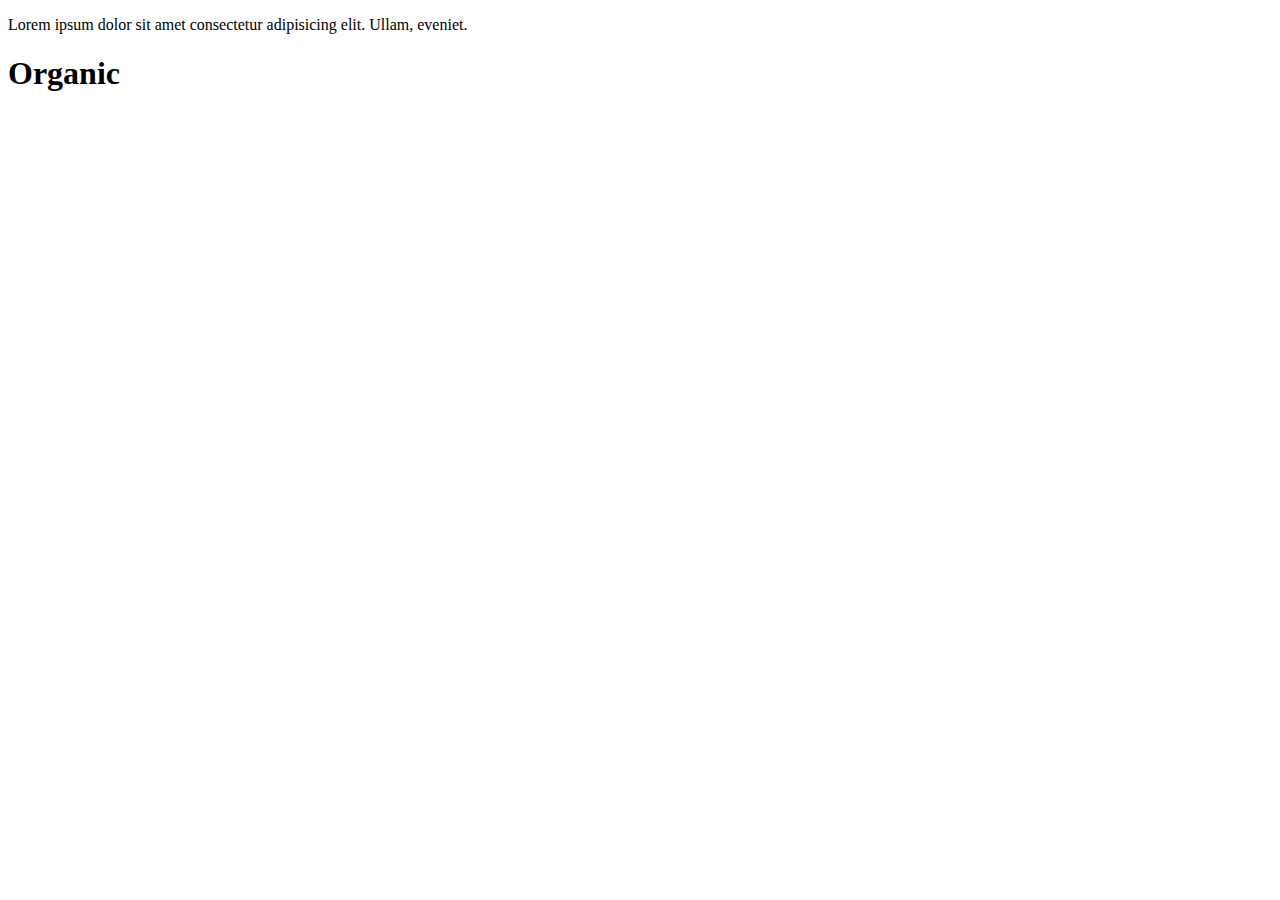
==== index.html @ 61fcca2f "added a div with a p an text on it" ====
<!DOCTYPE html>
<html lang="en">
<head>
  <meta charset="UTF-8">
  <meta name="viewport" content="width=device-width, initial-scale=1.0">
  <title>Organic Store</title>
</head>
<body>
  <!-- test 2 -->
  <div>
    <p> Lorem ipsum dolor sit amet consectetur adipisicing elit. Ullam, eveniet.</p>
  </div>
  <h1>Organic</h1>
</body>
</html>
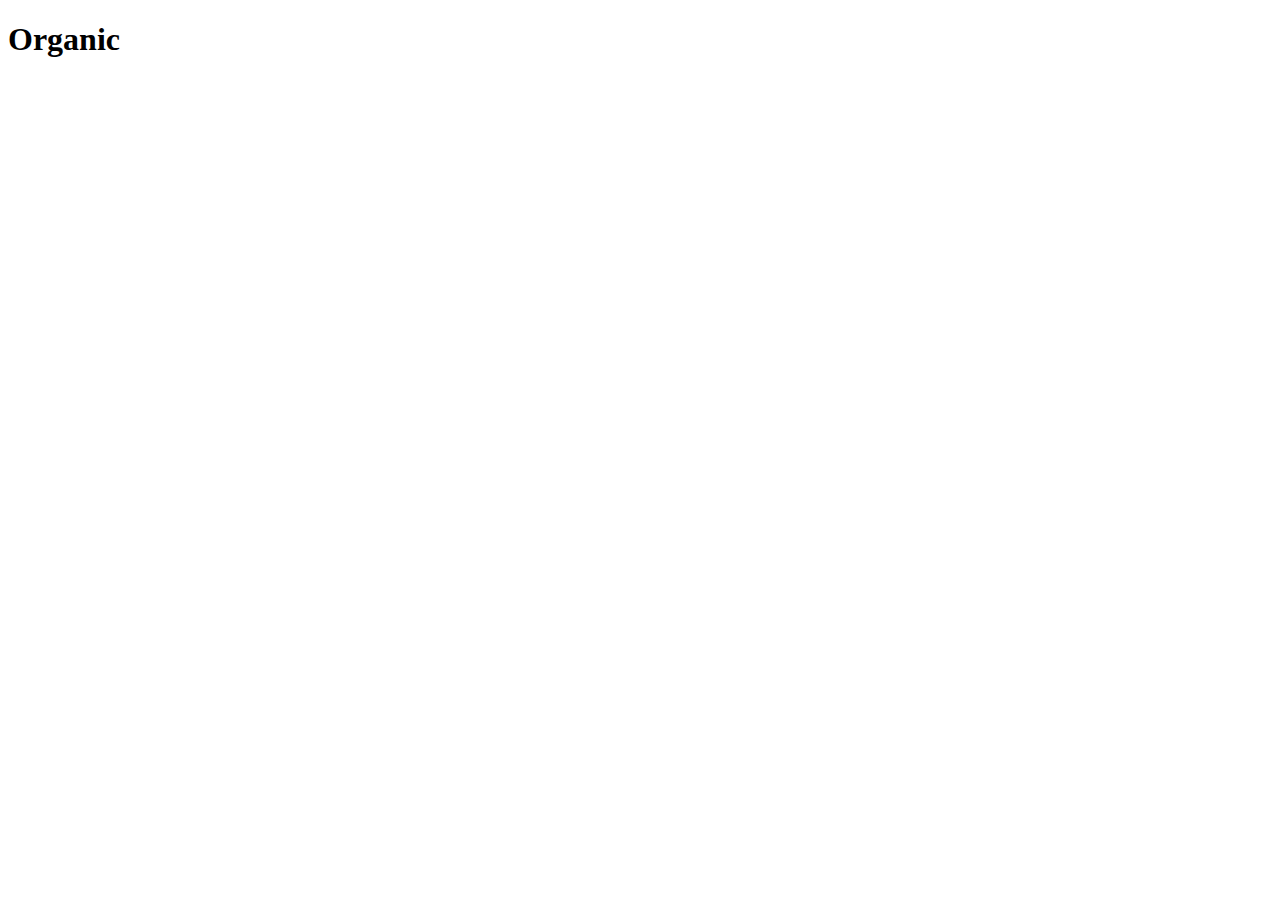
==== commit 7dfc2f7f: "deleted stuff" ====
--- a/index.html
+++ b/index.html
@@ -6,10 +6,6 @@
   <title>Organic Store</title>
 </head>
 <body>
-  <!-- test 2 -->
-  <div>
-    <p> Lorem ipsum dolor sit amet consectetur adipisicing elit. Ullam, eveniet.</p>
-  </div>
   <h1>Organic</h1>
 </body>
 </html>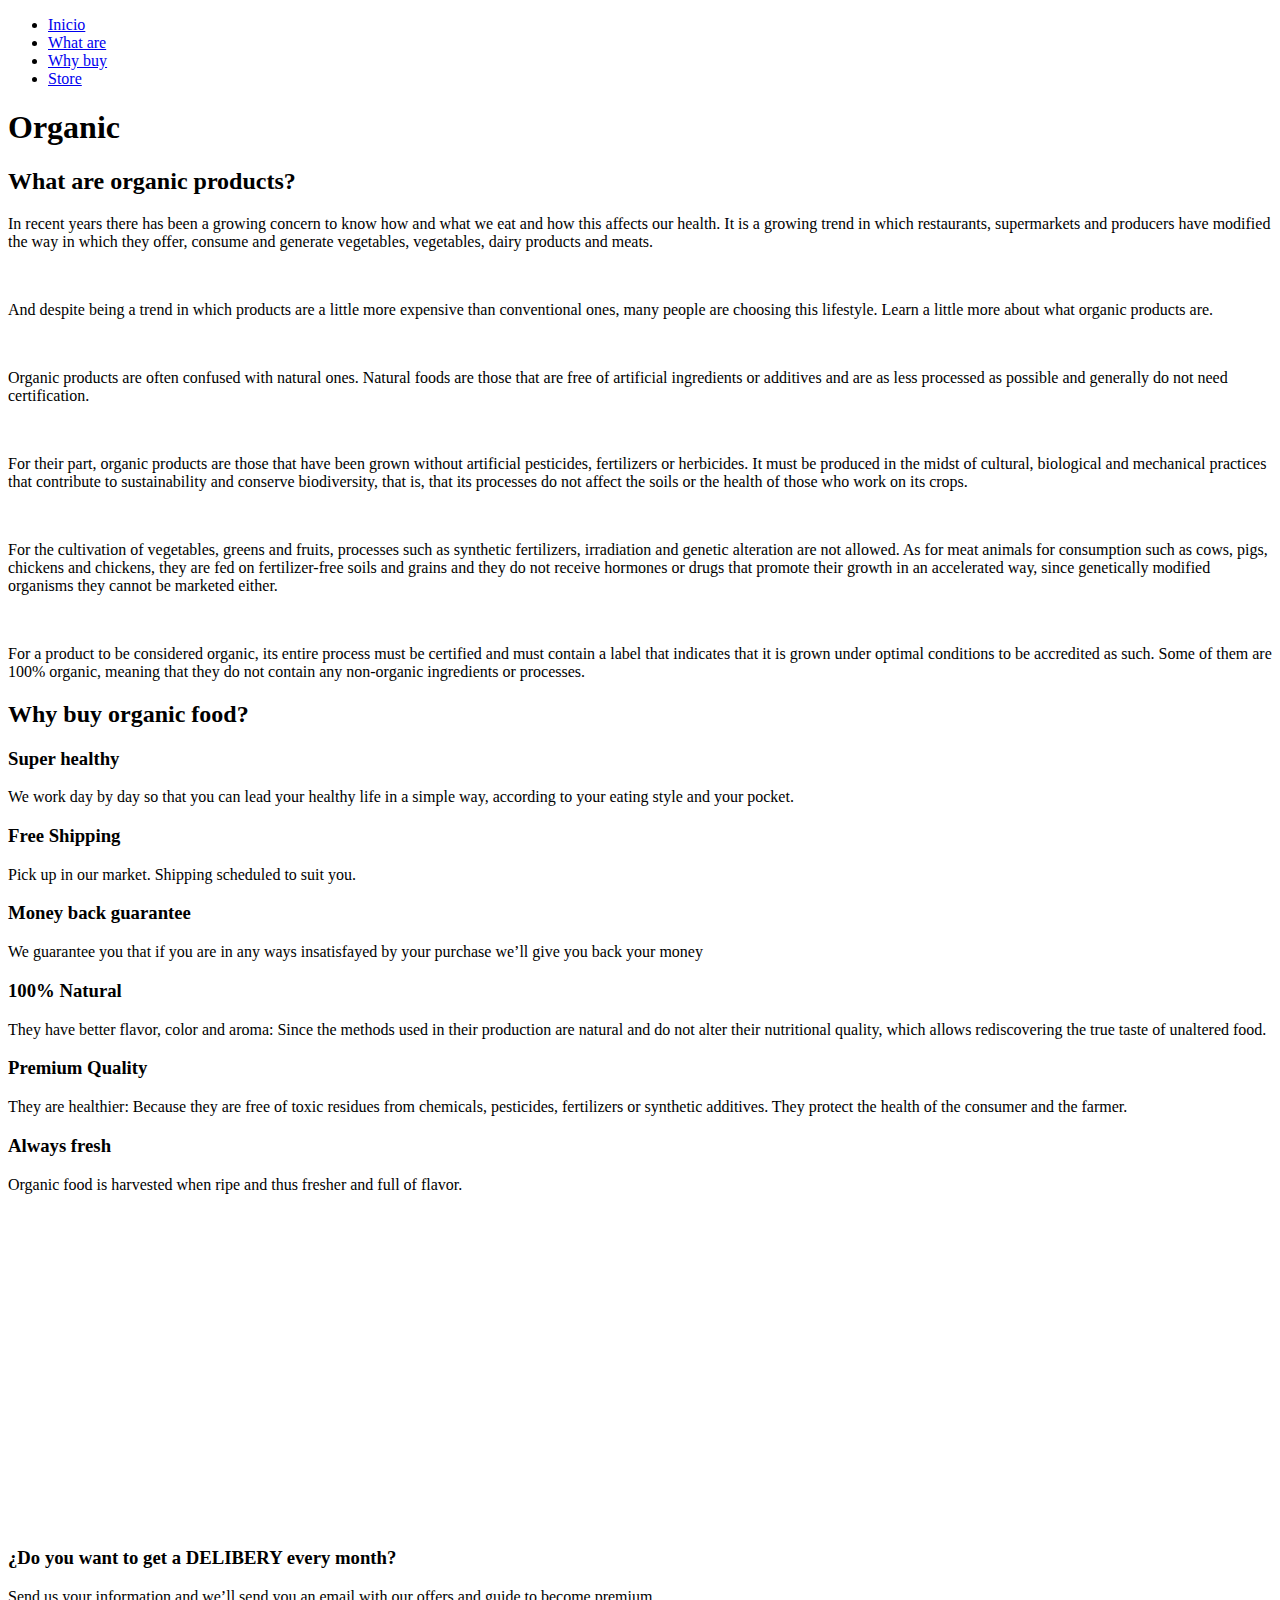
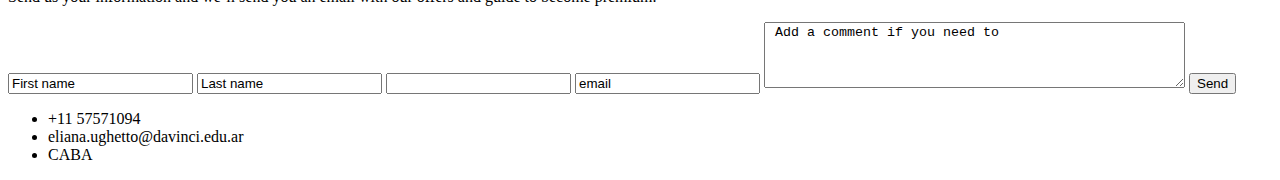
==== commit ce557909: "added the basic info" ====
--- a/index.html
+++ b/index.html
@@ -3,9 +3,98 @@
 <head>
   <meta charset="UTF-8">
   <meta name="viewport" content="width=device-width, initial-scale=1.0">
-  <title>Organic Store</title>
+  <title>Organic food</title>
 </head>
 <body>
+  <nav>
+    <ul>
+      <li><a href="#">Inicio</a></li>
+      <li><a href="#organic-desc">What are</a></li>
+      <li><a href="#green-box">Why buy</a></li>
+      <li><a href="store.html">Store</a></li>
+    </ul>
+  </nav>
   <h1>Organic</h1>
+  <div id="organic-desc" class="organic-description">
+    <h2>What are organic products?</h2>
+    <p>
+    In recent years there has been a growing concern to know how and what we eat and how this affects our health. It is a growing trend in which restaurants, supermarkets and producers have modified the way in which they offer, consume and generate vegetables, vegetables, dairy products and meats.
+    </p>
+    <br />
+    <p>
+      And despite being a trend in which products are a little more expensive than conventional ones, many people are choosing this lifestyle. Learn a little more about what organic products are.
+    </p>
+    <br />
+    <p>
+      Organic products are often confused with natural ones. Natural foods are those that are free of artificial ingredients or additives and are as less processed as possible and generally do not need certification.
+    </p>
+    <br />
+    <p>
+      For their part, organic products are those that have been grown without artificial pesticides, fertilizers or herbicides. It must be produced in the midst of cultural, biological and mechanical practices that contribute to sustainability and conserve biodiversity, that is, that its processes do not affect the soils or the health of those who work on its crops.
+    </p>
+    <br />
+    <p>
+      For the cultivation of vegetables, greens and fruits, processes such as synthetic fertilizers, irradiation and genetic alteration are not allowed. As for meat animals for consumption such as cows, pigs, chickens and chickens, they are fed on fertilizer-free soils and grains and they do not receive hormones or drugs that promote their growth in an accelerated way, since genetically modified organisms they cannot be marketed either.
+    </p>
+    <br />
+    <p>
+      For a product to be considered organic, its entire process must be certified and must contain a label that indicates that it is grown under optimal conditions to be accredited as such. Some of them are 100% organic, meaning that they do not contain any non-organic ingredients or processes.
+    </p>
+  </div>
+  <div id="green-box" class="green-box">
+    <h2>Why buy organic food?</h2>
+    <div>
+      <h3>Super healthy</h3>
+      <p>We work day by day so that you can lead your healthy life in a simple way, according to your eating style and your pocket.</p>
+    </div>
+    <div>
+      <h3>Free Shipping</h3>
+      <p>Pick up in our market.
+        Shipping scheduled to suit you.</p>
+    </div>
+    <div>
+      <h3>Money back guarantee </h3>
+      <p>We guarantee you that if you are in any ways insatisfayed by your purchase we’ll give you back your money</p>
+    </div>
+    <div>
+      <h3>100% Natural</h3>
+      <p>They have better flavor, color and aroma: Since the methods used in their production are natural and do not alter their nutritional quality, which allows rediscovering the true taste of unaltered food.
+      </p>
+    </div>
+    <div>
+      <h3>Premium Quality</h3>
+      <p>They are healthier: Because they are free of toxic residues from chemicals, pesticides, fertilizers or synthetic additives. They protect the health of the consumer and the farmer.</p>
+    </div>
+    <div>
+      <h3>Always fresh</h3>
+      <p>Organic food is harvested when ripe and thus fresher and full of flavor.
+      </p>
+    </div>
+  </div>
+  <div>
+    <iframe width="560" height="315" src="https://www.youtube.com/embed/UnuP4vrLvc4" title="YouTube video player" frameborder="0" allow="accelerometer; autoplay; clipboard-write; encrypted-media; gyroscope; picture-in-picture" allowfullscreen></iframe>
+  </div>
+  <div class="form-section">
+    <h3>¿Do you want to get a DELIBERY every month?
+    </h3>
+    <p>Send us your information and we’ll send you an email with our offers and guide to become premium.</p>
+    <div>
+    <form action="">
+      <input type="text" value="First name" name="first-name">
+    <input type="text" value="Last name" name="last-name">
+    <input type="number" value="Phone number" name="phone-number">
+    <input type="email" value="email" name="email">
+    <textarea name="extra-comment" rows="4" cols="50"> Add a comment if you need to</textarea>
+    <input type="button" value="Send">
+    </form>
+  </div>
+  </div>
+  <footer>
+    <ul>
+      <li>+11 57571094</li>
+      <li>eliana.ughetto@davinci.edu.ar</li>
+      <li>CABA</li>
+    </ul>
+  </footer>
 </body>
 </html>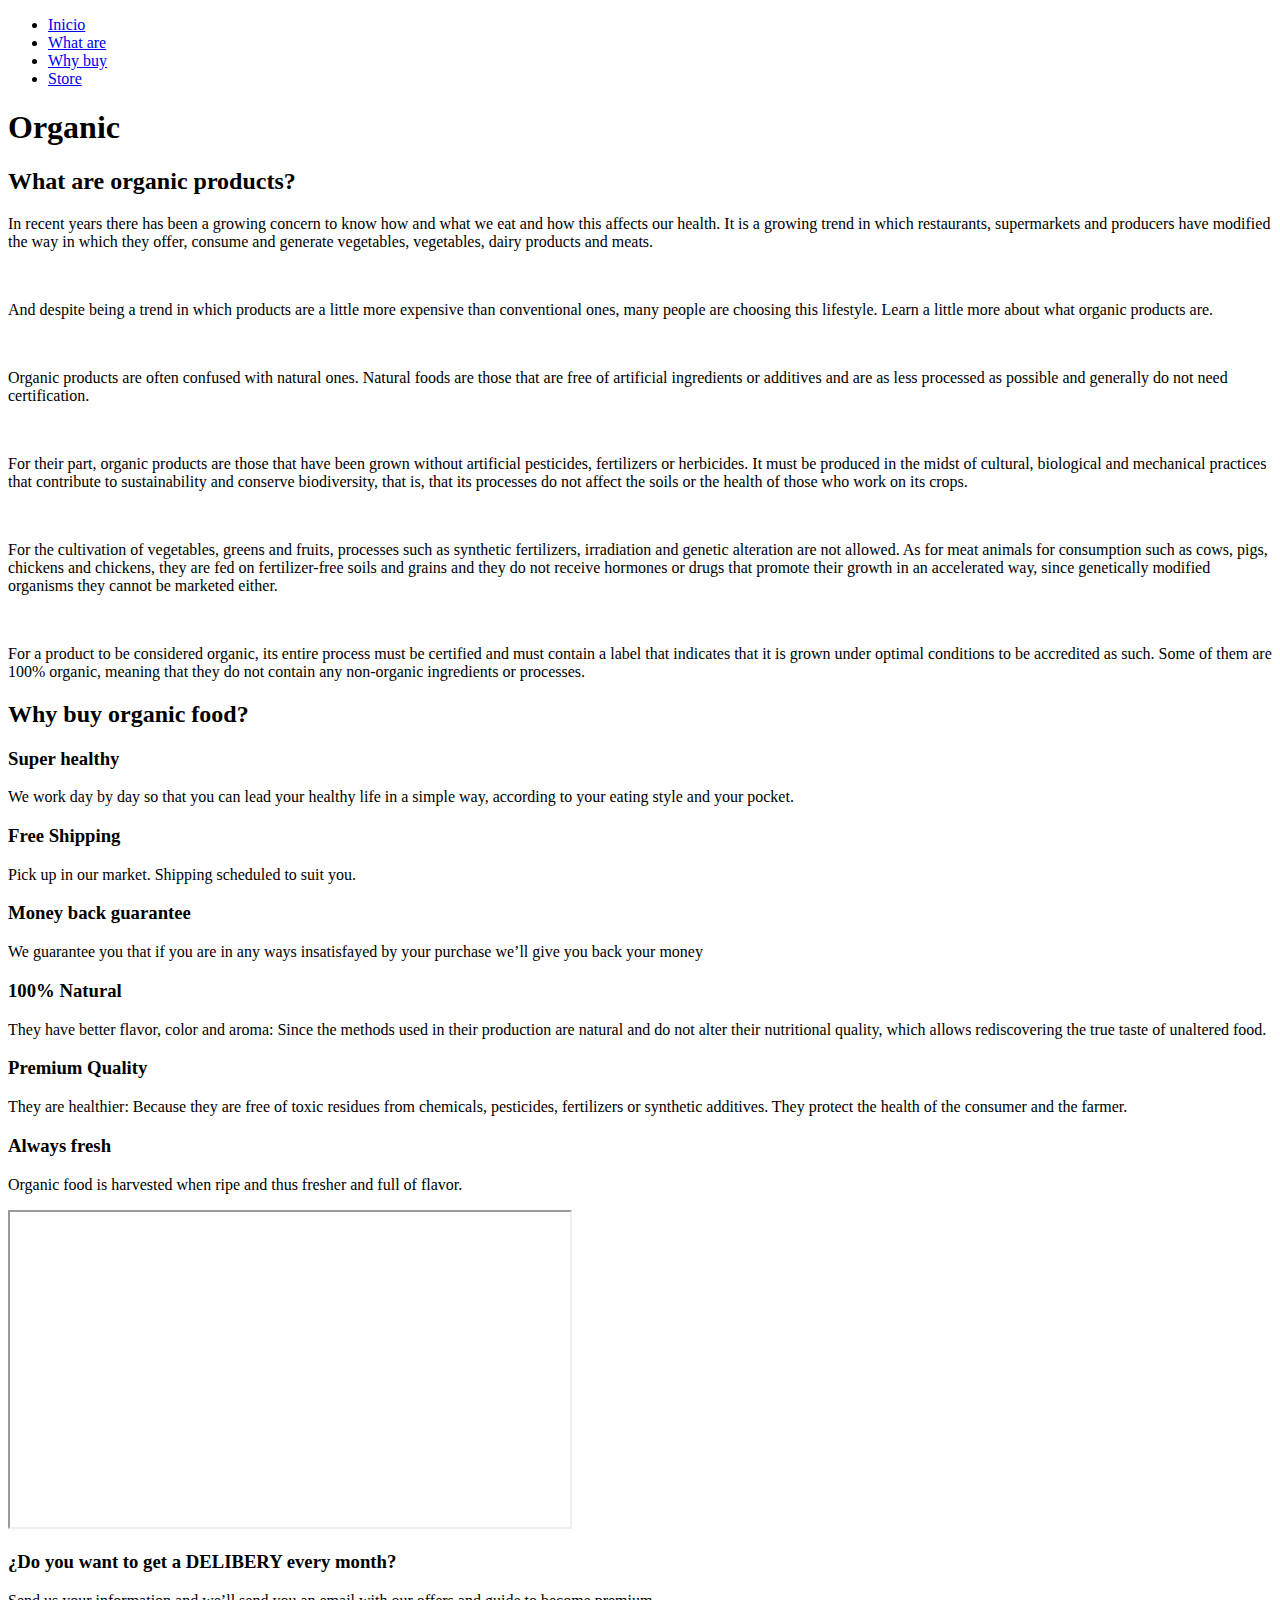
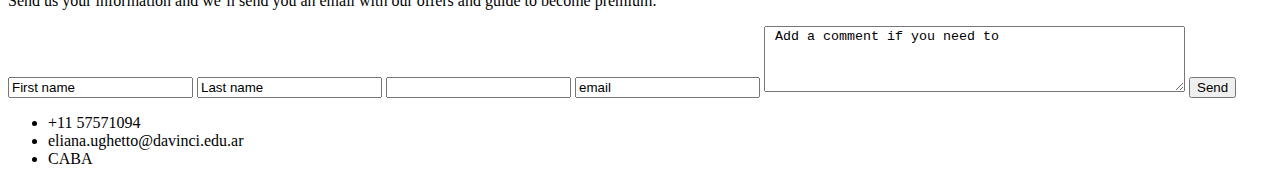
==== commit 3c92e3c8: "added header" ====
--- a/index.html
+++ b/index.html
@@ -1,100 +1,153 @@
 <!DOCTYPE html>
 <html lang="en">
-<head>
-  <meta charset="UTF-8">
-  <meta name="viewport" content="width=device-width, initial-scale=1.0">
-  <title>Organic food</title>
-</head>
-<body>
-  <nav>
-    <ul>
-      <li><a href="#">Inicio</a></li>
-      <li><a href="#organic-desc">What are</a></li>
-      <li><a href="#green-box">Why buy</a></li>
-      <li><a href="store.html">Store</a></li>
-    </ul>
-  </nav>
-  <h1>Organic</h1>
-  <div id="organic-desc" class="organic-description">
-    <h2>What are organic products?</h2>
-    <p>
-    In recent years there has been a growing concern to know how and what we eat and how this affects our health. It is a growing trend in which restaurants, supermarkets and producers have modified the way in which they offer, consume and generate vegetables, vegetables, dairy products and meats.
-    </p>
-    <br />
-    <p>
-      And despite being a trend in which products are a little more expensive than conventional ones, many people are choosing this lifestyle. Learn a little more about what organic products are.
-    </p>
-    <br />
-    <p>
-      Organic products are often confused with natural ones. Natural foods are those that are free of artificial ingredients or additives and are as less processed as possible and generally do not need certification.
-    </p>
-    <br />
-    <p>
-      For their part, organic products are those that have been grown without artificial pesticides, fertilizers or herbicides. It must be produced in the midst of cultural, biological and mechanical practices that contribute to sustainability and conserve biodiversity, that is, that its processes do not affect the soils or the health of those who work on its crops.
-    </p>
-    <br />
-    <p>
-      For the cultivation of vegetables, greens and fruits, processes such as synthetic fertilizers, irradiation and genetic alteration are not allowed. As for meat animals for consumption such as cows, pigs, chickens and chickens, they are fed on fertilizer-free soils and grains and they do not receive hormones or drugs that promote their growth in an accelerated way, since genetically modified organisms they cannot be marketed either.
-    </p>
-    <br />
-    <p>
-      For a product to be considered organic, its entire process must be certified and must contain a label that indicates that it is grown under optimal conditions to be accredited as such. Some of them are 100% organic, meaning that they do not contain any non-organic ingredients or processes.
-    </p>
-  </div>
-  <div id="green-box" class="green-box">
-    <h2>Why buy organic food?</h2>
-    <div>
-      <h3>Super healthy</h3>
-      <p>We work day by day so that you can lead your healthy life in a simple way, according to your eating style and your pocket.</p>
-    </div>
-    <div>
-      <h3>Free Shipping</h3>
-      <p>Pick up in our market.
-        Shipping scheduled to suit you.</p>
-    </div>
-    <div>
-      <h3>Money back guarantee </h3>
-      <p>We guarantee you that if you are in any ways insatisfayed by your purchase we’ll give you back your money</p>
-    </div>
-    <div>
-      <h3>100% Natural</h3>
-      <p>They have better flavor, color and aroma: Since the methods used in their production are natural and do not alter their nutritional quality, which allows rediscovering the true taste of unaltered food.
+  <head>
+    <meta charset="UTF-8" />
+    <meta name="viewport" content="width=device-width, initial-scale=1.0" />
+    <title>Organic food</title>
+    <link rel="stylesheet" href="index.css" />
+    <link rel="shortcut icon" href="#">
+  </head>
+  <body>
+    <header>
+      <nav>
+        <ul>
+          <li><a href="#">Inicio</a></li>
+          <li><a href="#organic-desc">What are</a></li>
+          <li><a href="#green-box">Why buy</a></li>
+          <li><a href="store.html">Store</a></li>
+        </ul>
+      </nav>
+      <h1>Organic</h1>
+    </header>
+
+    <div id="organic-desc" class="organic-description">
+      <h2>What are organic products?</h2>
+      <p>
+        In recent years there has been a growing concern to know how and what we
+        eat and how this affects our health. It is a growing trend in which
+        restaurants, supermarkets and producers have modified the way in which
+        they offer, consume and generate vegetables, vegetables, dairy products
+        and meats.
+      </p>
+      <br />
+      <p>
+        And despite being a trend in which products are a little more expensive
+        than conventional ones, many people are choosing this lifestyle. Learn a
+        little more about what organic products are.
+      </p>
+      <br />
+      <p>
+        Organic products are often confused with natural ones. Natural foods are
+        those that are free of artificial ingredients or additives and are as
+        less processed as possible and generally do not need certification.
+      </p>
+      <br />
+      <p>
+        For their part, organic products are those that have been grown without
+        artificial pesticides, fertilizers or herbicides. It must be produced in
+        the midst of cultural, biological and mechanical practices that
+        contribute to sustainability and conserve biodiversity, that is, that
+        its processes do not affect the soils or the health of those who work on
+        its crops.
+      </p>
+      <br />
+      <p>
+        For the cultivation of vegetables, greens and fruits, processes such as
+        synthetic fertilizers, irradiation and genetic alteration are not
+        allowed. As for meat animals for consumption such as cows, pigs,
+        chickens and chickens, they are fed on fertilizer-free soils and grains
+        and they do not receive hormones or drugs that promote their growth in
+        an accelerated way, since genetically modified organisms they cannot be
+        marketed either.
+      </p>
+      <br />
+      <p>
+        For a product to be considered organic, its entire process must be
+        certified and must contain a label that indicates that it is grown under
+        optimal conditions to be accredited as such. Some of them are 100%
+        organic, meaning that they do not contain any non-organic ingredients or
+        processes.
       </p>
     </div>
-    <div>
-      <h3>Premium Quality</h3>
-      <p>They are healthier: Because they are free of toxic residues from chemicals, pesticides, fertilizers or synthetic additives. They protect the health of the consumer and the farmer.</p>
+    <div id="green-box" class="green-box">
+      <h2>Why buy organic food?</h2>
+      <div>
+        <h3>Super healthy</h3>
+        <p>
+          We work day by day so that you can lead your healthy life in a simple
+          way, according to your eating style and your pocket.
+        </p>
+      </div>
+      <div>
+        <h3>Free Shipping</h3>
+        <p>Pick up in our market. Shipping scheduled to suit you.</p>
+      </div>
+      <div>
+        <h3>Money back guarantee</h3>
+        <p>
+          We guarantee you that if you are in any ways insatisfayed by your
+          purchase we’ll give you back your money
+        </p>
+      </div>
+      <div>
+        <h3>100% Natural</h3>
+        <p>
+          They have better flavor, color and aroma: Since the methods used in
+          their production are natural and do not alter their nutritional
+          quality, which allows rediscovering the true taste of unaltered food.
+        </p>
+      </div>
+      <div>
+        <h3>Premium Quality</h3>
+        <p>
+          They are healthier: Because they are free of toxic residues from
+          chemicals, pesticides, fertilizers or synthetic additives. They
+          protect the health of the consumer and the farmer.
+        </p>
+      </div>
+      <div>
+        <h3>Always fresh</h3>
+        <p>
+          Organic food is harvested when ripe and thus fresher and full of
+          flavor.
+        </p>
+      </div>
     </div>
-    <div>
-      <h3>Always fresh</h3>
-      <p>Organic food is harvested when ripe and thus fresher and full of flavor.
+    <section class="video-section">
+       <iframe
+        width="560"
+        height="315"
+        src="https://www.youtube.com/embed/UnuP4vrLvc4"
+        title="YouTube video player"
+        allow="accelerometer; autoplay; clipboard-write; encrypted-media; gyroscope; picture-in-picture"
+        allowfullscreen
+      ></iframe>
+    </section>
+    <div class="form-section">
+      <h3>¿Do you want to get a DELIBERY every month?</h3>
+      <p>
+        Send us your information and we’ll send you an email with our offers and
+        guide to become premium.
       </p>
+      <div>
+        <form action="#">
+          <input type="text" value="First name" name="first-name" />
+          <input type="text" value="Last name" name="last-name" />
+          <input type="number" name="phone-number" />
+          <input type="email" value="email" name="email" />
+          <textarea name="extra-comment" rows="4" cols="50">
+ Add a comment if you need to</textarea
+          >
+          <input type="button" value="Send" />
+        </form>
+      </div>
     </div>
-  </div>
-  <div>
-    <iframe width="560" height="315" src="https://www.youtube.com/embed/UnuP4vrLvc4" title="YouTube video player" frameborder="0" allow="accelerometer; autoplay; clipboard-write; encrypted-media; gyroscope; picture-in-picture" allowfullscreen></iframe>
-  </div>
-  <div class="form-section">
-    <h3>¿Do you want to get a DELIBERY every month?
-    </h3>
-    <p>Send us your information and we’ll send you an email with our offers and guide to become premium.</p>
-    <div>
-    <form action="">
-      <input type="text" value="First name" name="first-name">
-    <input type="text" value="Last name" name="last-name">
-    <input type="number" value="Phone number" name="phone-number">
-    <input type="email" value="email" name="email">
-    <textarea name="extra-comment" rows="4" cols="50"> Add a comment if you need to</textarea>
-    <input type="button" value="Send">
-    </form>
-  </div>
-  </div>
-  <footer>
-    <ul>
-      <li>+11 57571094</li>
-      <li>eliana.ughetto@davinci.edu.ar</li>
-      <li>CABA</li>
-    </ul>
-  </footer>
-</body>
-</html>+    <footer>
+      <ul>
+        <li>+11 57571094</li>
+        <li>eliana.ughetto@davinci.edu.ar</li>
+        <li>CABA</li>
+      </ul>
+    </footer>
+  </body>
+</html>
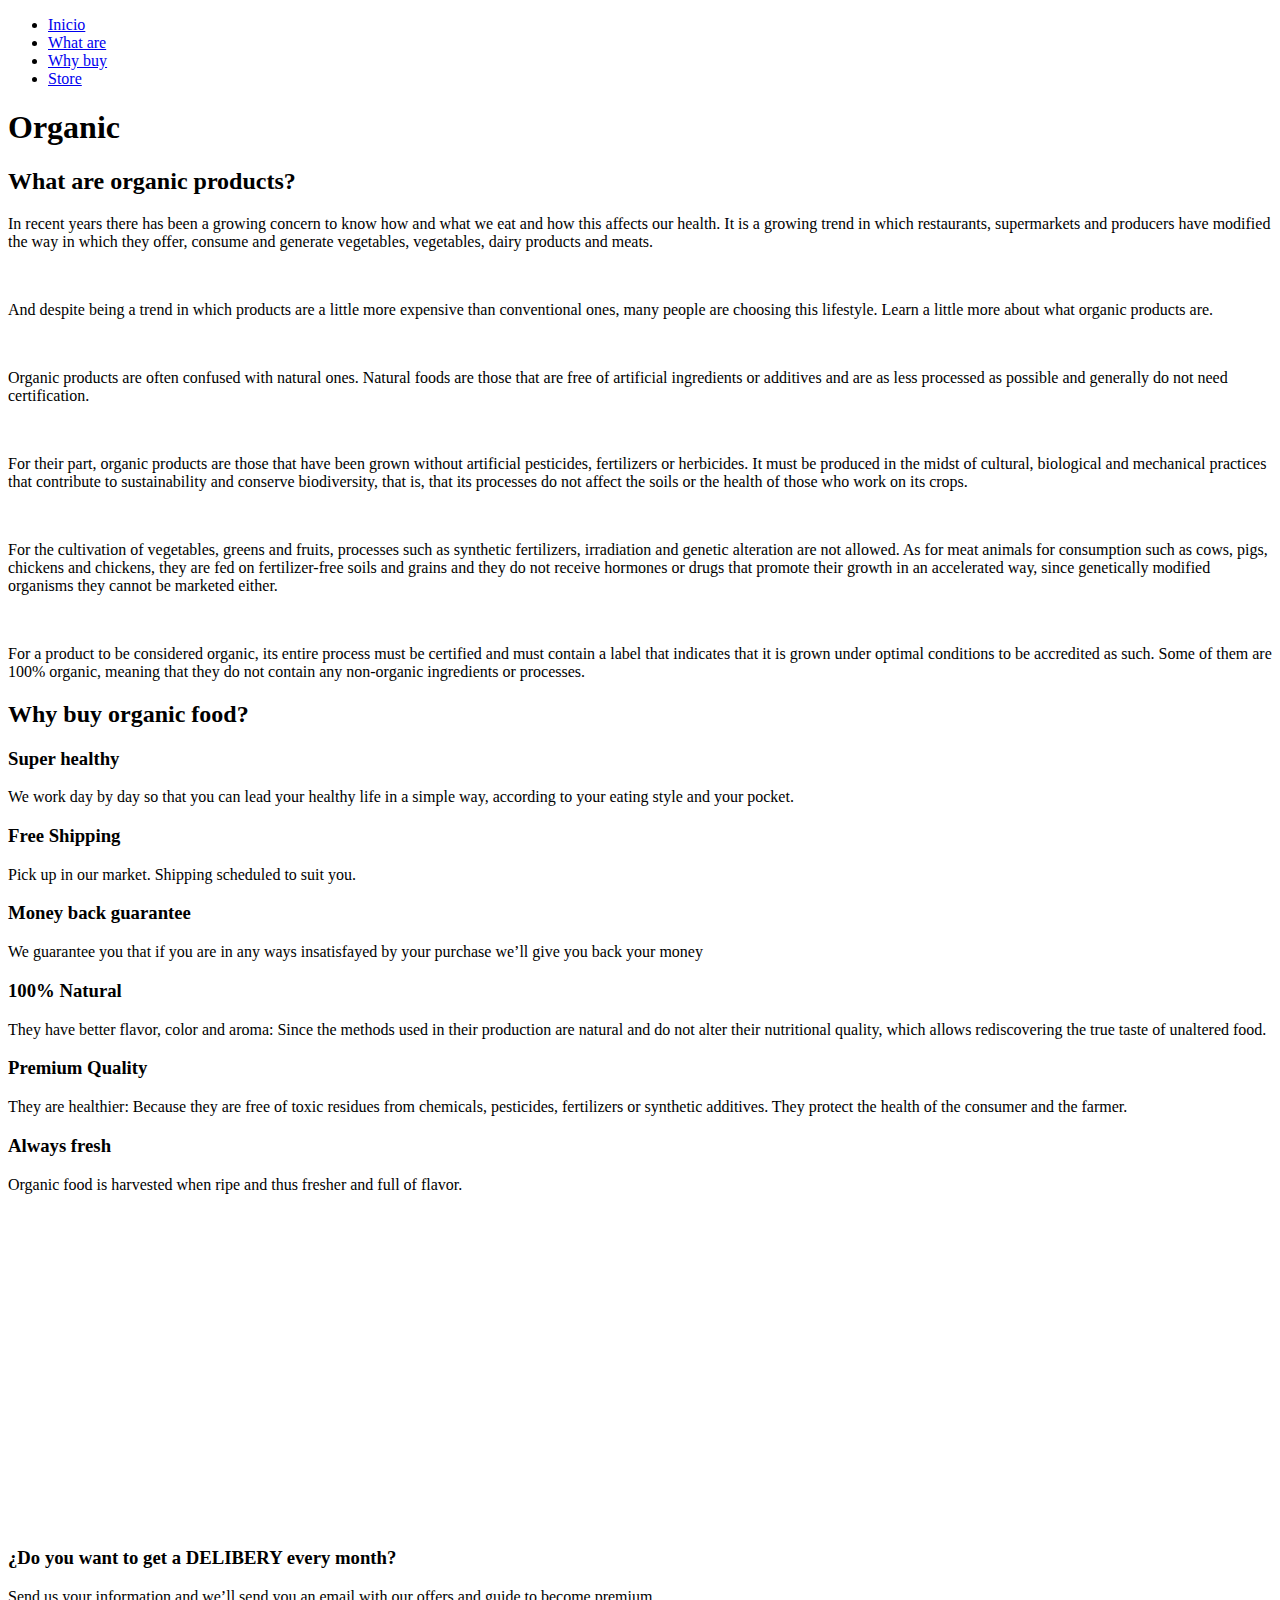
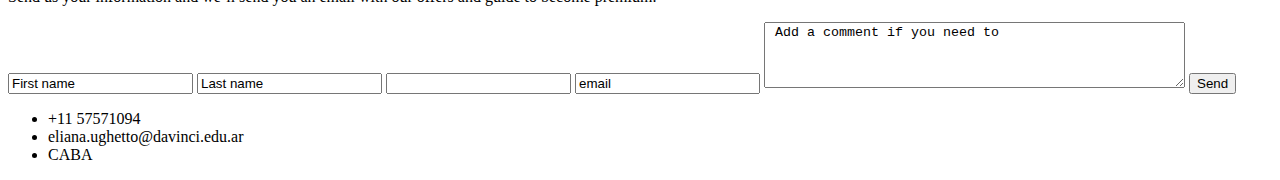
==== commit 7c1906c7: "Initial Commit" ====
--- a/index.html
+++ b/index.html
@@ -1,153 +1,100 @@
 <!DOCTYPE html>
 <html lang="en">
-  <head>
-    <meta charset="UTF-8" />
-    <meta name="viewport" content="width=device-width, initial-scale=1.0" />
-    <title>Organic food</title>
-    <link rel="stylesheet" href="index.css" />
-    <link rel="shortcut icon" href="#">
-  </head>
-  <body>
-    <header>
-      <nav>
-        <ul>
-          <li><a href="#">Inicio</a></li>
-          <li><a href="#organic-desc">What are</a></li>
-          <li><a href="#green-box">Why buy</a></li>
-          <li><a href="store.html">Store</a></li>
-        </ul>
-      </nav>
-      <h1>Organic</h1>
-    </header>
-
-    <div id="organic-desc" class="organic-description">
-      <h2>What are organic products?</h2>
-      <p>
-        In recent years there has been a growing concern to know how and what we
-        eat and how this affects our health. It is a growing trend in which
-        restaurants, supermarkets and producers have modified the way in which
-        they offer, consume and generate vegetables, vegetables, dairy products
-        and meats.
-      </p>
-      <br />
-      <p>
-        And despite being a trend in which products are a little more expensive
-        than conventional ones, many people are choosing this lifestyle. Learn a
-        little more about what organic products are.
-      </p>
-      <br />
-      <p>
-        Organic products are often confused with natural ones. Natural foods are
-        those that are free of artificial ingredients or additives and are as
-        less processed as possible and generally do not need certification.
-      </p>
-      <br />
-      <p>
-        For their part, organic products are those that have been grown without
-        artificial pesticides, fertilizers or herbicides. It must be produced in
-        the midst of cultural, biological and mechanical practices that
-        contribute to sustainability and conserve biodiversity, that is, that
-        its processes do not affect the soils or the health of those who work on
-        its crops.
-      </p>
-      <br />
-      <p>
-        For the cultivation of vegetables, greens and fruits, processes such as
-        synthetic fertilizers, irradiation and genetic alteration are not
-        allowed. As for meat animals for consumption such as cows, pigs,
-        chickens and chickens, they are fed on fertilizer-free soils and grains
-        and they do not receive hormones or drugs that promote their growth in
-        an accelerated way, since genetically modified organisms they cannot be
-        marketed either.
-      </p>
-      <br />
-      <p>
-        For a product to be considered organic, its entire process must be
-        certified and must contain a label that indicates that it is grown under
-        optimal conditions to be accredited as such. Some of them are 100%
-        organic, meaning that they do not contain any non-organic ingredients or
-        processes.
+<head>
+  <meta charset="UTF-8">
+  <meta name="viewport" content="width=device-width, initial-scale=1.0">
+  <title>Organic food</title>
+</head>
+<body>
+  <nav>
+    <ul>
+      <li><a href="#">Inicio</a></li>
+      <li><a href="#organic-desc">What are</a></li>
+      <li><a href="#green-box">Why buy</a></li>
+      <li><a href="store.html">Store</a></li>
+    </ul>
+  </nav>
+  <h1>Organic</h1>
+  <div id="organic-desc" class="organic-description">
+    <h2>What are organic products?</h2>
+    <p>
+    In recent years there has been a growing concern to know how and what we eat and how this affects our health. It is a growing trend in which restaurants, supermarkets and producers have modified the way in which they offer, consume and generate vegetables, vegetables, dairy products and meats.
+    </p>
+    <br />
+    <p>
+      And despite being a trend in which products are a little more expensive than conventional ones, many people are choosing this lifestyle. Learn a little more about what organic products are.
+    </p>
+    <br />
+    <p>
+      Organic products are often confused with natural ones. Natural foods are those that are free of artificial ingredients or additives and are as less processed as possible and generally do not need certification.
+    </p>
+    <br />
+    <p>
+      For their part, organic products are those that have been grown without artificial pesticides, fertilizers or herbicides. It must be produced in the midst of cultural, biological and mechanical practices that contribute to sustainability and conserve biodiversity, that is, that its processes do not affect the soils or the health of those who work on its crops.
+    </p>
+    <br />
+    <p>
+      For the cultivation of vegetables, greens and fruits, processes such as synthetic fertilizers, irradiation and genetic alteration are not allowed. As for meat animals for consumption such as cows, pigs, chickens and chickens, they are fed on fertilizer-free soils and grains and they do not receive hormones or drugs that promote their growth in an accelerated way, since genetically modified organisms they cannot be marketed either.
+    </p>
+    <br />
+    <p>
+      For a product to be considered organic, its entire process must be certified and must contain a label that indicates that it is grown under optimal conditions to be accredited as such. Some of them are 100% organic, meaning that they do not contain any non-organic ingredients or processes.
+    </p>
+  </div>
+  <div id="green-box" class="green-box">
+    <h2>Why buy organic food?</h2>
+    <div>
+      <h3>Super healthy</h3>
+      <p>We work day by day so that you can lead your healthy life in a simple way, according to your eating style and your pocket.</p>
+    </div>
+    <div>
+      <h3>Free Shipping</h3>
+      <p>Pick up in our market.
+        Shipping scheduled to suit you.</p>
+    </div>
+    <div>
+      <h3>Money back guarantee </h3>
+      <p>We guarantee you that if you are in any ways insatisfayed by your purchase we’ll give you back your money</p>
+    </div>
+    <div>
+      <h3>100% Natural</h3>
+      <p>They have better flavor, color and aroma: Since the methods used in their production are natural and do not alter their nutritional quality, which allows rediscovering the true taste of unaltered food.
       </p>
     </div>
-    <div id="green-box" class="green-box">
-      <h2>Why buy organic food?</h2>
-      <div>
-        <h3>Super healthy</h3>
-        <p>
-          We work day by day so that you can lead your healthy life in a simple
-          way, according to your eating style and your pocket.
-        </p>
-      </div>
-      <div>
-        <h3>Free Shipping</h3>
-        <p>Pick up in our market. Shipping scheduled to suit you.</p>
-      </div>
-      <div>
-        <h3>Money back guarantee</h3>
-        <p>
-          We guarantee you that if you are in any ways insatisfayed by your
-          purchase we’ll give you back your money
-        </p>
-      </div>
-      <div>
-        <h3>100% Natural</h3>
-        <p>
-          They have better flavor, color and aroma: Since the methods used in
-          their production are natural and do not alter their nutritional
-          quality, which allows rediscovering the true taste of unaltered food.
-        </p>
-      </div>
-      <div>
-        <h3>Premium Quality</h3>
-        <p>
-          They are healthier: Because they are free of toxic residues from
-          chemicals, pesticides, fertilizers or synthetic additives. They
-          protect the health of the consumer and the farmer.
-        </p>
-      </div>
-      <div>
-        <h3>Always fresh</h3>
-        <p>
-          Organic food is harvested when ripe and thus fresher and full of
-          flavor.
-        </p>
-      </div>
+    <div>
+      <h3>Premium Quality</h3>
+      <p>They are healthier: Because they are free of toxic residues from chemicals, pesticides, fertilizers or synthetic additives. They protect the health of the consumer and the farmer.</p>
     </div>
-    <section class="video-section">
-       <iframe
-        width="560"
-        height="315"
-        src="https://www.youtube.com/embed/UnuP4vrLvc4"
-        title="YouTube video player"
-        allow="accelerometer; autoplay; clipboard-write; encrypted-media; gyroscope; picture-in-picture"
-        allowfullscreen
-      ></iframe>
-    </section>
-    <div class="form-section">
-      <h3>¿Do you want to get a DELIBERY every month?</h3>
-      <p>
-        Send us your information and we’ll send you an email with our offers and
-        guide to become premium.
+    <div>
+      <h3>Always fresh</h3>
+      <p>Organic food is harvested when ripe and thus fresher and full of flavor.
       </p>
-      <div>
-        <form action="#">
-          <input type="text" value="First name" name="first-name" />
-          <input type="text" value="Last name" name="last-name" />
-          <input type="number" name="phone-number" />
-          <input type="email" value="email" name="email" />
-          <textarea name="extra-comment" rows="4" cols="50">
- Add a comment if you need to</textarea
-          >
-          <input type="button" value="Send" />
-        </form>
-      </div>
     </div>
-    <footer>
-      <ul>
-        <li>+11 57571094</li>
-        <li>eliana.ughetto@davinci.edu.ar</li>
-        <li>CABA</li>
-      </ul>
-    </footer>
-  </body>
-</html>
+  </div>
+  <div>
+    <iframe width="560" height="315" src="https://www.youtube.com/embed/UnuP4vrLvc4" title="YouTube video player" frameborder="0" allow="accelerometer; autoplay; clipboard-write; encrypted-media; gyroscope; picture-in-picture" allowfullscreen></iframe>
+  </div>
+  <div class="form-section">
+    <h3>¿Do you want to get a DELIBERY every month?
+    </h3>
+    <p>Send us your information and we’ll send you an email with our offers and guide to become premium.</p>
+    <div>
+    <form action="">
+      <input type="text" value="First name" name="first-name">
+    <input type="text" value="Last name" name="last-name">
+    <input type="number" value="Phone number" name="phone-number">
+    <input type="email" value="email" name="email">
+    <textarea name="extra-comment" rows="4" cols="50"> Add a comment if you need to</textarea>
+    <input type="button" value="Send">
+    </form>
+  </div>
+  </div>
+  <footer>
+    <ul>
+      <li>+11 57571094</li>
+      <li>eliana.ughetto@davinci.edu.ar</li>
+      <li>CABA</li>
+    </ul>
+  </footer>
+</body>
+</html>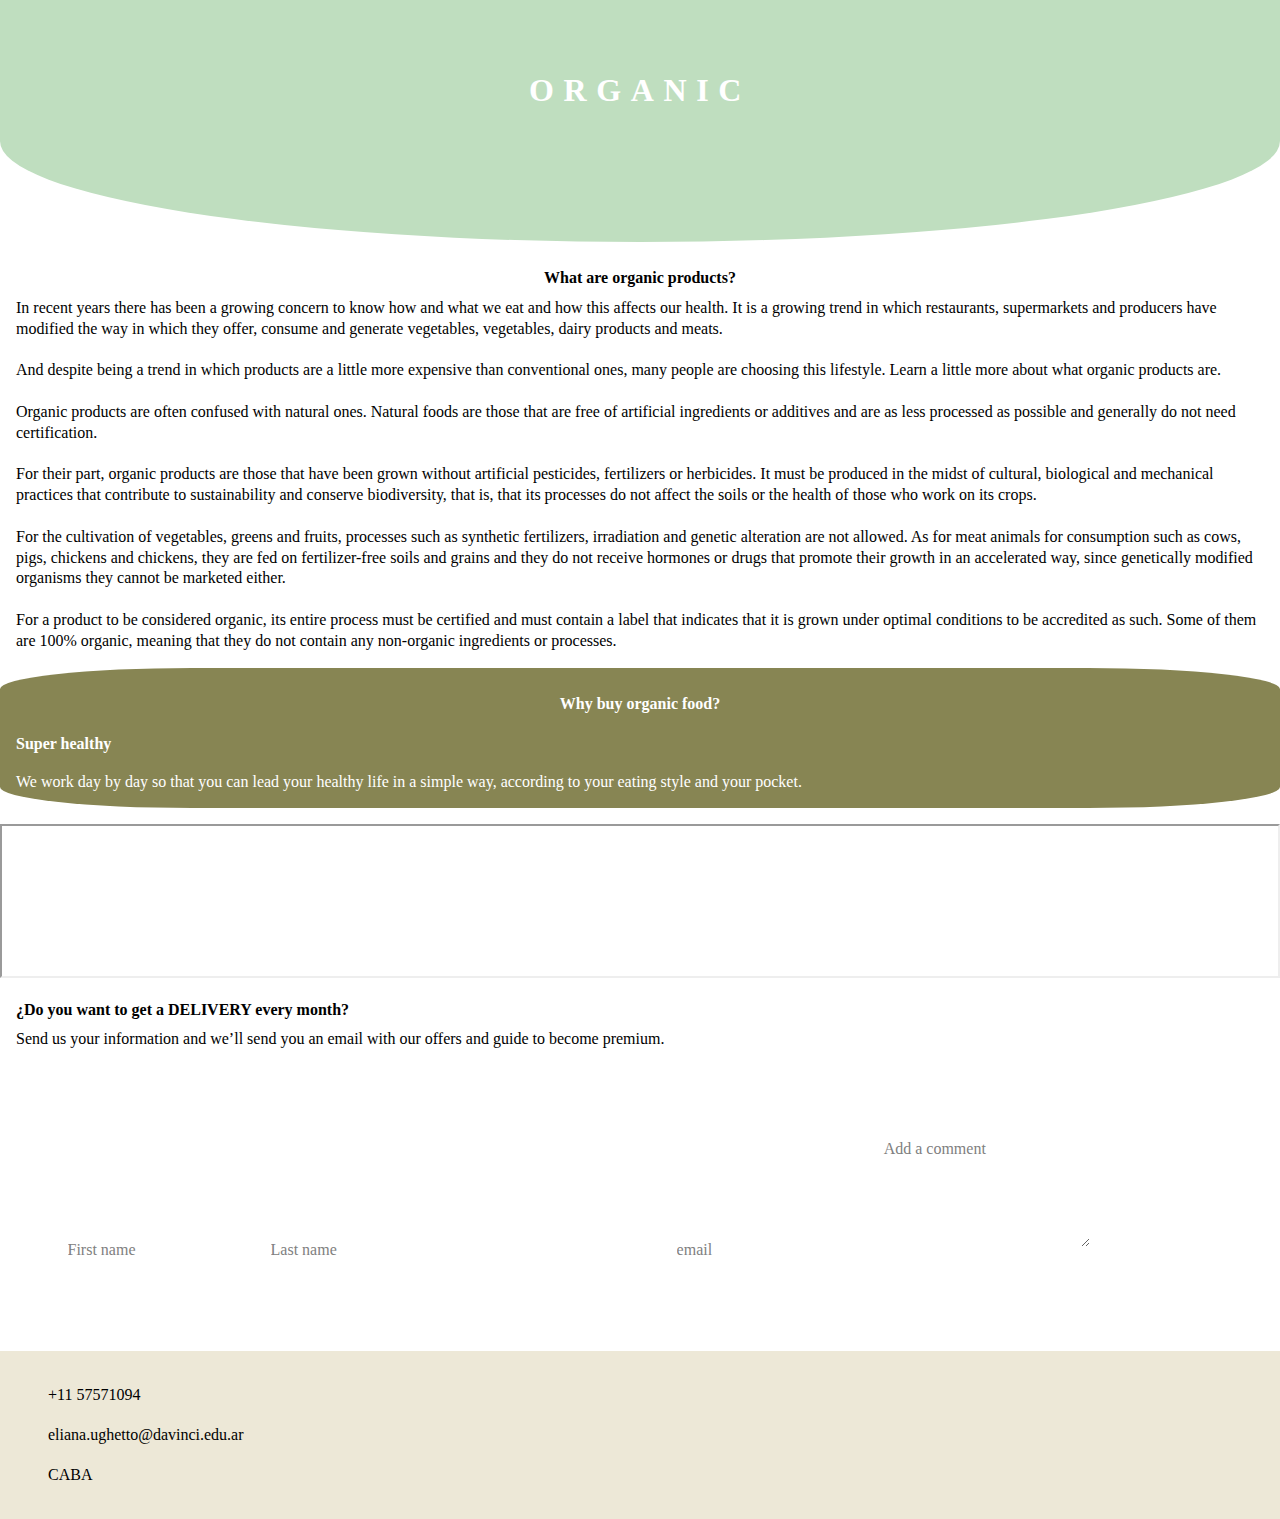
==== commit 87f26fae: "finished the css for movile" ====
--- a/index.html
+++ b/index.html
@@ -1,100 +1,152 @@
 <!DOCTYPE html>
 <html lang="en">
-<head>
-  <meta charset="UTF-8">
-  <meta name="viewport" content="width=device-width, initial-scale=1.0">
-  <title>Organic food</title>
-</head>
-<body>
-  <nav>
-    <ul>
-      <li><a href="#">Inicio</a></li>
-      <li><a href="#organic-desc">What are</a></li>
-      <li><a href="#green-box">Why buy</a></li>
-      <li><a href="store.html">Store</a></li>
-    </ul>
-  </nav>
-  <h1>Organic</h1>
-  <div id="organic-desc" class="organic-description">
-    <h2>What are organic products?</h2>
-    <p>
-    In recent years there has been a growing concern to know how and what we eat and how this affects our health. It is a growing trend in which restaurants, supermarkets and producers have modified the way in which they offer, consume and generate vegetables, vegetables, dairy products and meats.
-    </p>
-    <br />
-    <p>
-      And despite being a trend in which products are a little more expensive than conventional ones, many people are choosing this lifestyle. Learn a little more about what organic products are.
-    </p>
-    <br />
-    <p>
-      Organic products are often confused with natural ones. Natural foods are those that are free of artificial ingredients or additives and are as less processed as possible and generally do not need certification.
-    </p>
-    <br />
-    <p>
-      For their part, organic products are those that have been grown without artificial pesticides, fertilizers or herbicides. It must be produced in the midst of cultural, biological and mechanical practices that contribute to sustainability and conserve biodiversity, that is, that its processes do not affect the soils or the health of those who work on its crops.
-    </p>
-    <br />
-    <p>
-      For the cultivation of vegetables, greens and fruits, processes such as synthetic fertilizers, irradiation and genetic alteration are not allowed. As for meat animals for consumption such as cows, pigs, chickens and chickens, they are fed on fertilizer-free soils and grains and they do not receive hormones or drugs that promote their growth in an accelerated way, since genetically modified organisms they cannot be marketed either.
-    </p>
-    <br />
-    <p>
-      For a product to be considered organic, its entire process must be certified and must contain a label that indicates that it is grown under optimal conditions to be accredited as such. Some of them are 100% organic, meaning that they do not contain any non-organic ingredients or processes.
-    </p>
+  <head>
+    <meta charset="UTF-8" />
+    <meta name="viewport" content="width=device-width, initial-scale=1.0" />
+    <link rel="stylesheet" href="index.css" />
+    <title>Organic food</title>
+  </head>
+  <body>
+    <nav class="navbar">
+      <div class="burger"></div>
+      <ul class="nav-items">
+        <li><a href="#" class="nav-item">Home</a></li>
+        <li><a href="store.html" class="nav-item">Store</a></li>
+        <li><a href="#" class="nav-item">About us</a></li>
+      </ul>
+    </nav>
+    <h1>ORGANIC</h1>
+    <div class="semi-circle">
+      <div class="banner-img"></div>
   </div>
-  <div id="green-box" class="green-box">
-    <h2>Why buy organic food?</h2>
-    <div>
-      <h3>Super healthy</h3>
-      <p>We work day by day so that you can lead your healthy life in a simple way, according to your eating style and your pocket.</p>
-    </div>
-    <div>
-      <h3>Free Shipping</h3>
-      <p>Pick up in our market.
-        Shipping scheduled to suit you.</p>
-    </div>
-    <div>
-      <h3>Money back guarantee </h3>
-      <p>We guarantee you that if you are in any ways insatisfayed by your purchase we’ll give you back your money</p>
-    </div>
-    <div>
-      <h3>100% Natural</h3>
-      <p>They have better flavor, color and aroma: Since the methods used in their production are natural and do not alter their nutritional quality, which allows rediscovering the true taste of unaltered food.
+    <div id="organic-desc" class="organic-description">
+      <h2>What are organic products?</h2>
+      <p>
+        In recent years there has been a growing concern to know how and what we
+        eat and how this affects our health. It is a growing trend in which
+        restaurants, supermarkets and producers have modified the way in which
+        they offer, consume and generate vegetables, vegetables, dairy products
+        and meats.
+      </p>
+      <br />
+      <p>
+        And despite being a trend in which products are a little more expensive
+        than conventional ones, many people are choosing this lifestyle. Learn a
+        little more about what organic products are.
+      </p>
+      <br />
+      <p>
+        Organic products are often confused with natural ones. Natural foods are
+        those that are free of artificial ingredients or additives and are as
+        less processed as possible and generally do not need certification.
+      </p>
+      <br />
+      <p>
+        For their part, organic products are those that have been grown without
+        artificial pesticides, fertilizers or herbicides. It must be produced in
+        the midst of cultural, biological and mechanical practices that
+        contribute to sustainability and conserve biodiversity, that is, that
+        its processes do not affect the soils or the health of those who work on
+        its crops.
+      </p>
+      <br />
+      <p>
+        For the cultivation of vegetables, greens and fruits, processes such as
+        synthetic fertilizers, irradiation and genetic alteration are not
+        allowed. As for meat animals for consumption such as cows, pigs,
+        chickens and chickens, they are fed on fertilizer-free soils and grains
+        and they do not receive hormones or drugs that promote their growth in
+        an accelerated way, since genetically modified organisms they cannot be
+        marketed either.
+      </p>
+      <br />
+      <p>
+        For a product to be considered organic, its entire process must be
+        certified and must contain a label that indicates that it is grown under
+        optimal conditions to be accredited as such. Some of them are 100%
+        organic, meaning that they do not contain any non-organic ingredients or
+        processes.
       </p>
     </div>
+    <div id="green-box" class="green-box">
+      <h2>Why buy organic food?</h2>
+      <div class="active">
+        <h3>Super healthy</h3>
+        <p>
+          We work day by day so that you can lead your healthy life in a simple
+          way, according to your eating style and your pocket.
+        </p>
+      </div>
+      <div>
+        <h3>Free Shipping</h3>
+        <p>Pick up in our market. Shipping scheduled to suit you.</p>
+      </div>
+      <div>
+        <h3>Money back guarantee</h3>
+        <p>
+          We guarantee you that if you are in any ways insatisfayed by your
+          purchase we’ll give you back your money
+        </p>
+      </div>
+      <div>
+        <h3>100% Natural</h3>
+        <p>
+          They have better flavor, color and aroma: Since the methods used in
+          their production are natural and do not alter their nutritional
+          quality, which allows rediscovering the true taste of unaltered food.
+        </p>
+      </div>
+      <div>
+        <h3>Premium Quality</h3>
+        <p>
+          They are healthier: Because they are free of toxic residues from
+          chemicals, pesticides, fertilizers or synthetic additives. They
+          protect the health of the consumer and the farmer.
+        </p>
+      </div>
+      <div>
+        <h3>Always fresh</h3>
+        <p>
+          Organic food is harvested when ripe and thus fresher and full of
+          flavor.
+        </p>
+      </div>
+    </div>
+    <!-- Added a comment -->
     <div>
-      <h3>Premium Quality</h3>
-      <p>They are healthier: Because they are free of toxic residues from chemicals, pesticides, fertilizers or synthetic additives. They protect the health of the consumer and the farmer.</p>
+      <iframe
+        src="https://www.youtube.com/embed/UnuP4vrLvc4"
+        title="YouTube video player"
+        allow="accelerometer; clipboard-write; encrypted-media; gyroscope; picture-in-picture"
+        allowfullscreen
+      class="video"></iframe>
     </div>
-    <div>
-      <h3>Always fresh</h3>
-      <p>Organic food is harvested when ripe and thus fresher and full of flavor.
+    <div class="form-section">
+      <h3>¿Do you want to get a DELIVERY every month?</h3>
+      <p>
+        Send us your information and we’ll send you an email with our offers and
+        guide to become premium.
       </p>
+      <div>
+        <form action="">
+          <input type="text" value="First name" name="first-name" />
+          <input type="text" value="Last name" name="last-name" />
+          <input type="number" value="Phone number" name="phone-number" />
+          <input type="email" value="email" name="email" />
+          <textarea name="extra-comment" rows="4">
+ Add a comment</textarea
+          >
+          <input type="button" value="Send" />
+        </form>
+      </div>
     </div>
-  </div>
-  <div>
-    <iframe width="560" height="315" src="https://www.youtube.com/embed/UnuP4vrLvc4" title="YouTube video player" frameborder="0" allow="accelerometer; autoplay; clipboard-write; encrypted-media; gyroscope; picture-in-picture" allowfullscreen></iframe>
-  </div>
-  <div class="form-section">
-    <h3>¿Do you want to get a DELIBERY every month?
-    </h3>
-    <p>Send us your information and we’ll send you an email with our offers and guide to become premium.</p>
-    <div>
-    <form action="">
-      <input type="text" value="First name" name="first-name">
-    <input type="text" value="Last name" name="last-name">
-    <input type="number" value="Phone number" name="phone-number">
-    <input type="email" value="email" name="email">
-    <textarea name="extra-comment" rows="4" cols="50"> Add a comment if you need to</textarea>
-    <input type="button" value="Send">
-    </form>
-  </div>
-  </div>
-  <footer>
-    <ul>
-      <li>+11 57571094</li>
-      <li>eliana.ughetto@davinci.edu.ar</li>
-      <li>CABA</li>
-    </ul>
-  </footer>
-</body>
-</html>+    <footer>
+      <ul>
+        <li>+11 57571094</li>
+        <li>eliana.ughetto@davinci.edu.ar</li>
+        <li>CABA</li>
+      </ul>
+    </footer>
+    <script src="index.js"></script>
+  </body>
+</html>
--- a/index.css
+++ b/index.css
@@ -0,0 +1,211 @@
+* {
+  margin: 0;
+  padding: 0;
+  font-family: "Lucida Grande";
+  font-size: 16px;
+  box-sizing: border-box;
+}
+
+.navbar {
+  display: flex;
+  justify-content: space-between;
+  z-index: 3;
+  background-color: #bfdebf;
+  background-image: url("/images/logo.png");
+  background-repeat: no-repeat;
+  background-size: contain;
+  background-position: right top;
+  height: 40px;
+  width: 100%;
+  position: sticky;
+  top: 0;
+}
+
+.navbar .burger {
+  background-image: url("./images/burger-menu2.png");
+  background-repeat: no-repeat;
+  background-size: cover;
+  background-position: left top;
+  margin: 0 5px;
+  height: 50px;
+  width: 50px;
+  position: fixed;
+  top: 0;
+}
+
+.navbar .nav-items {
+  display: none;
+  list-style: none;
+  text-decoration: none;
+}
+
+.navbar.open .nav-items {
+  display: block;
+}
+
+.navbar .nav-items {
+  background-color: #bfdebf;
+  height: 200px;
+  width: 90%;
+  padding: 10px 20px;
+  position: fixed;
+  top: 0;
+}
+
+.nav-item {
+  color: black;
+  text-decoration: none;
+  font-size: 1.2em;
+  line-height: 2.8em;
+  text-align: center;
+}
+
+.navbar.open .burger {
+  display: none;
+}
+
+.semi-circle {
+  width: 100%;
+  height: 100%;
+  border-radius: 0 0 70% 70%;
+  background-color: #bfdebf;
+  padding: 1px;
+}
+
+.banner-img {
+  background-image: url("/images/banner-img-movile.png");
+  background-repeat: no-repeat;
+  background-size: contain;
+  background-position: center;
+  padding: 100px;
+}
+
+h1 {
+  font-size: 2em;
+  letter-spacing: 0.3em;
+  color: white;
+  z-index: 2;
+  position: absolute;
+  top: 8%;
+  width: 100%;
+  text-align: center;
+}
+
+.organic-description {
+  margin: 1em;
+  line-height: 1.3rem;
+}
+
+h2 {
+  text-align: center;
+  line-height: 2.5rem;
+}
+
+.green-box {
+  padding: 1em;
+  line-height: 1.3rem;
+  background-color: #878553;
+  color: white;
+  border-radius: 15%;
+  margin-bottom: 1em;
+}
+
+.green-box div {
+  display: none;
+}
+
+.green-box div h3 {
+  background-image: url("/images/super-healthy-icon.png");
+  background-repeat: no-repeat;
+  background-position: 60%;
+  background-size: contain;
+  margin-bottom: 0.5em;
+  padding: 0.5em 0;
+}
+
+.green-box .active {
+  display: block;
+}
+
+h3 {
+  line-height: 1.5em;
+}
+
+.video {
+  width: 100%;
+}
+
+.form-section {
+  margin: 1em;
+}
+
+.form-section form {
+  width: 100%;
+  margin-top: 1em;
+  padding: 2em;
+  background-image: url("/images/form-background-pc.jpeg");
+  background-repeat: no-repeat;
+  background-position: center;
+  background-size: contain;
+}
+.form-section h3 {
+  margin-bottom: 0.5em;
+}
+
+.form-section input,
+textarea {
+  margin: 0.5em -1em;
+  padding: 3%;
+  color: grey;
+  border: none;
+  background-color: white;
+}
+
+.form-section input:last-child {
+  background-color: #878553;
+  color: white;
+  border-radius: 10%;
+  padding: 0.7em 1em;
+  position: relative;
+  right: 0;
+  left: 76%;
+}
+
+footer {
+  background-color: #ede8d7;
+  padding: 1em;
+}
+
+footer ul {
+  text-decoration: none;
+  list-style: none;
+}
+
+footer ul li {
+  line-height: 1.5rem;
+  margin: 1em 0;
+}
+
+footer ul li:first-child {
+  background-image: url("/images/whatsapp-icon.png");
+  background-position: left;
+  background-repeat: no-repeat;
+  background-size: contain;
+  padding-left: 2em;
+}
+
+footer ul li:nth-child(2) {
+  background-image: url("/images/gmail-icon.png");
+  background-position: left;
+  background-repeat: no-repeat;
+  background-size: contain;
+  padding-left: 2em;
+}
+
+footer ul li:last-child {
+  background-image: url("/images/google-maps-icon.png");
+  background-position: left;
+  background-repeat: no-repeat;
+  background-size: contain;
+  padding-left: 2em;
+}
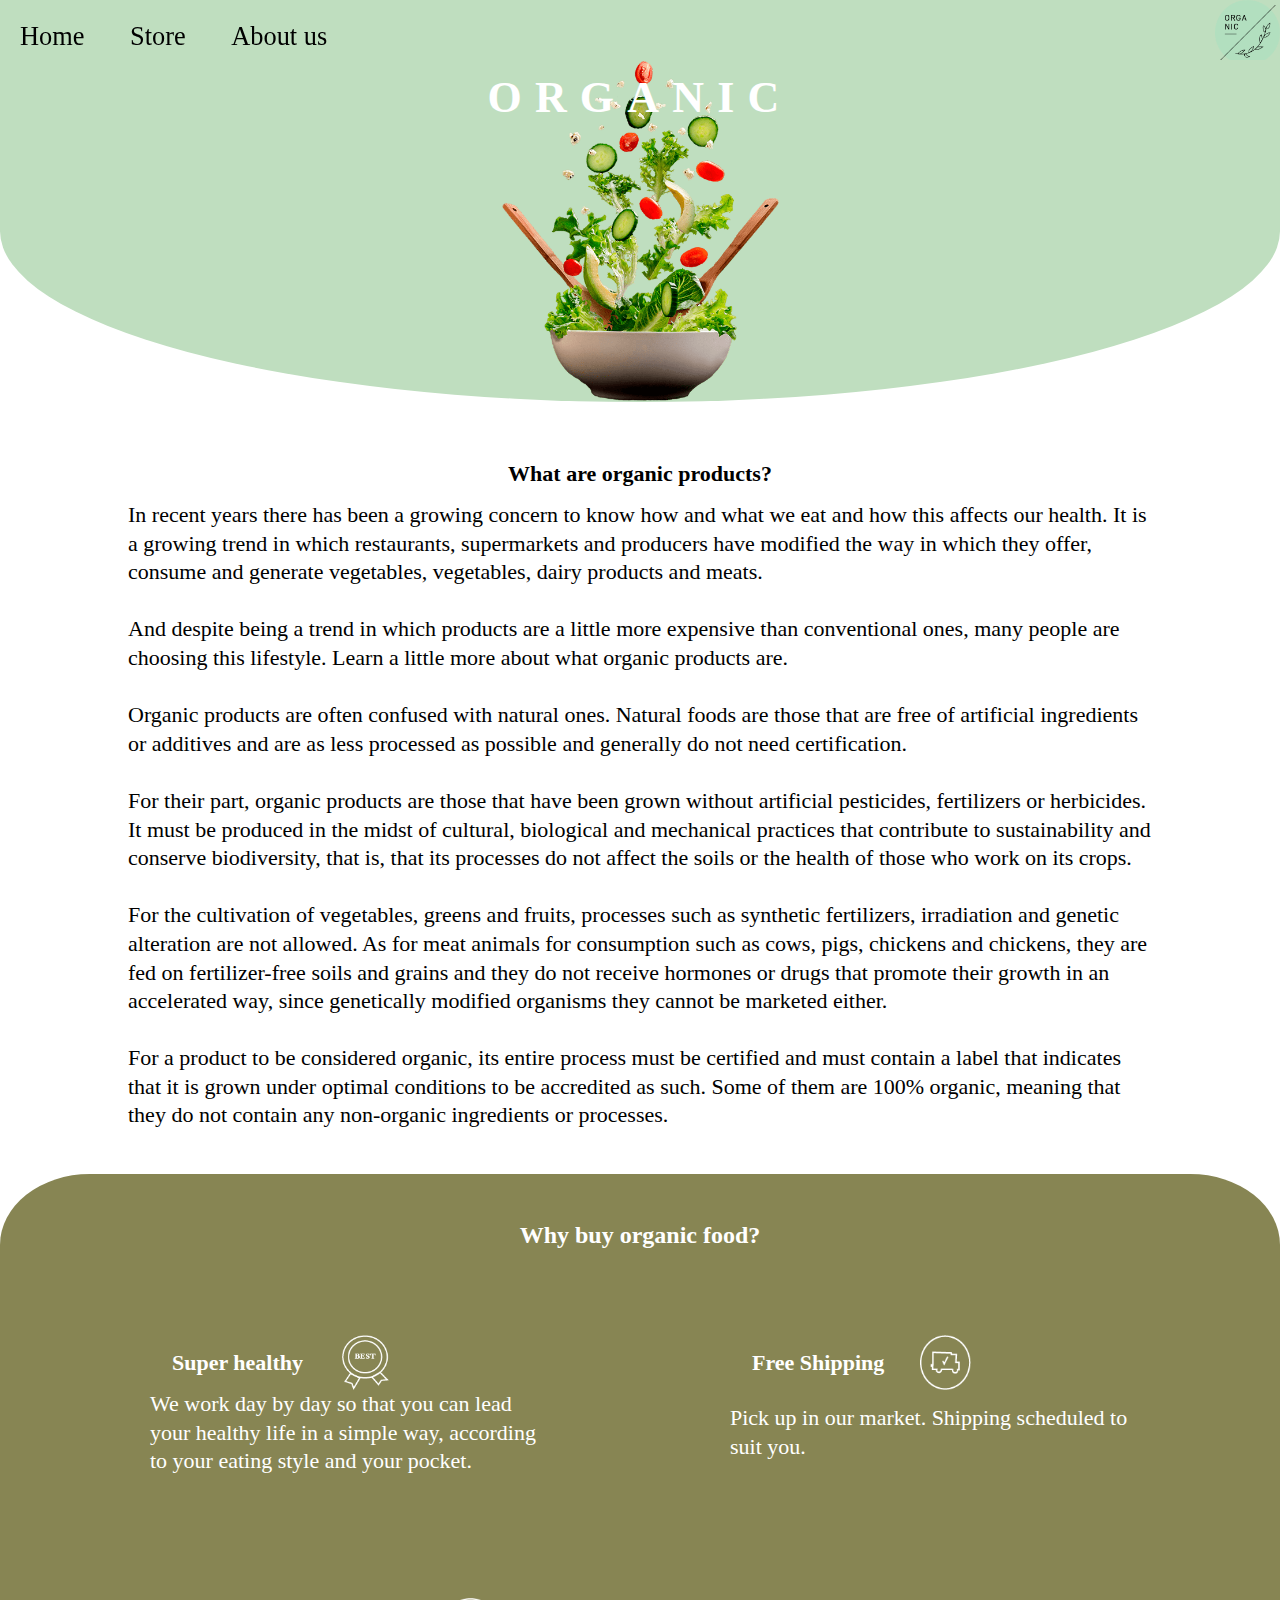
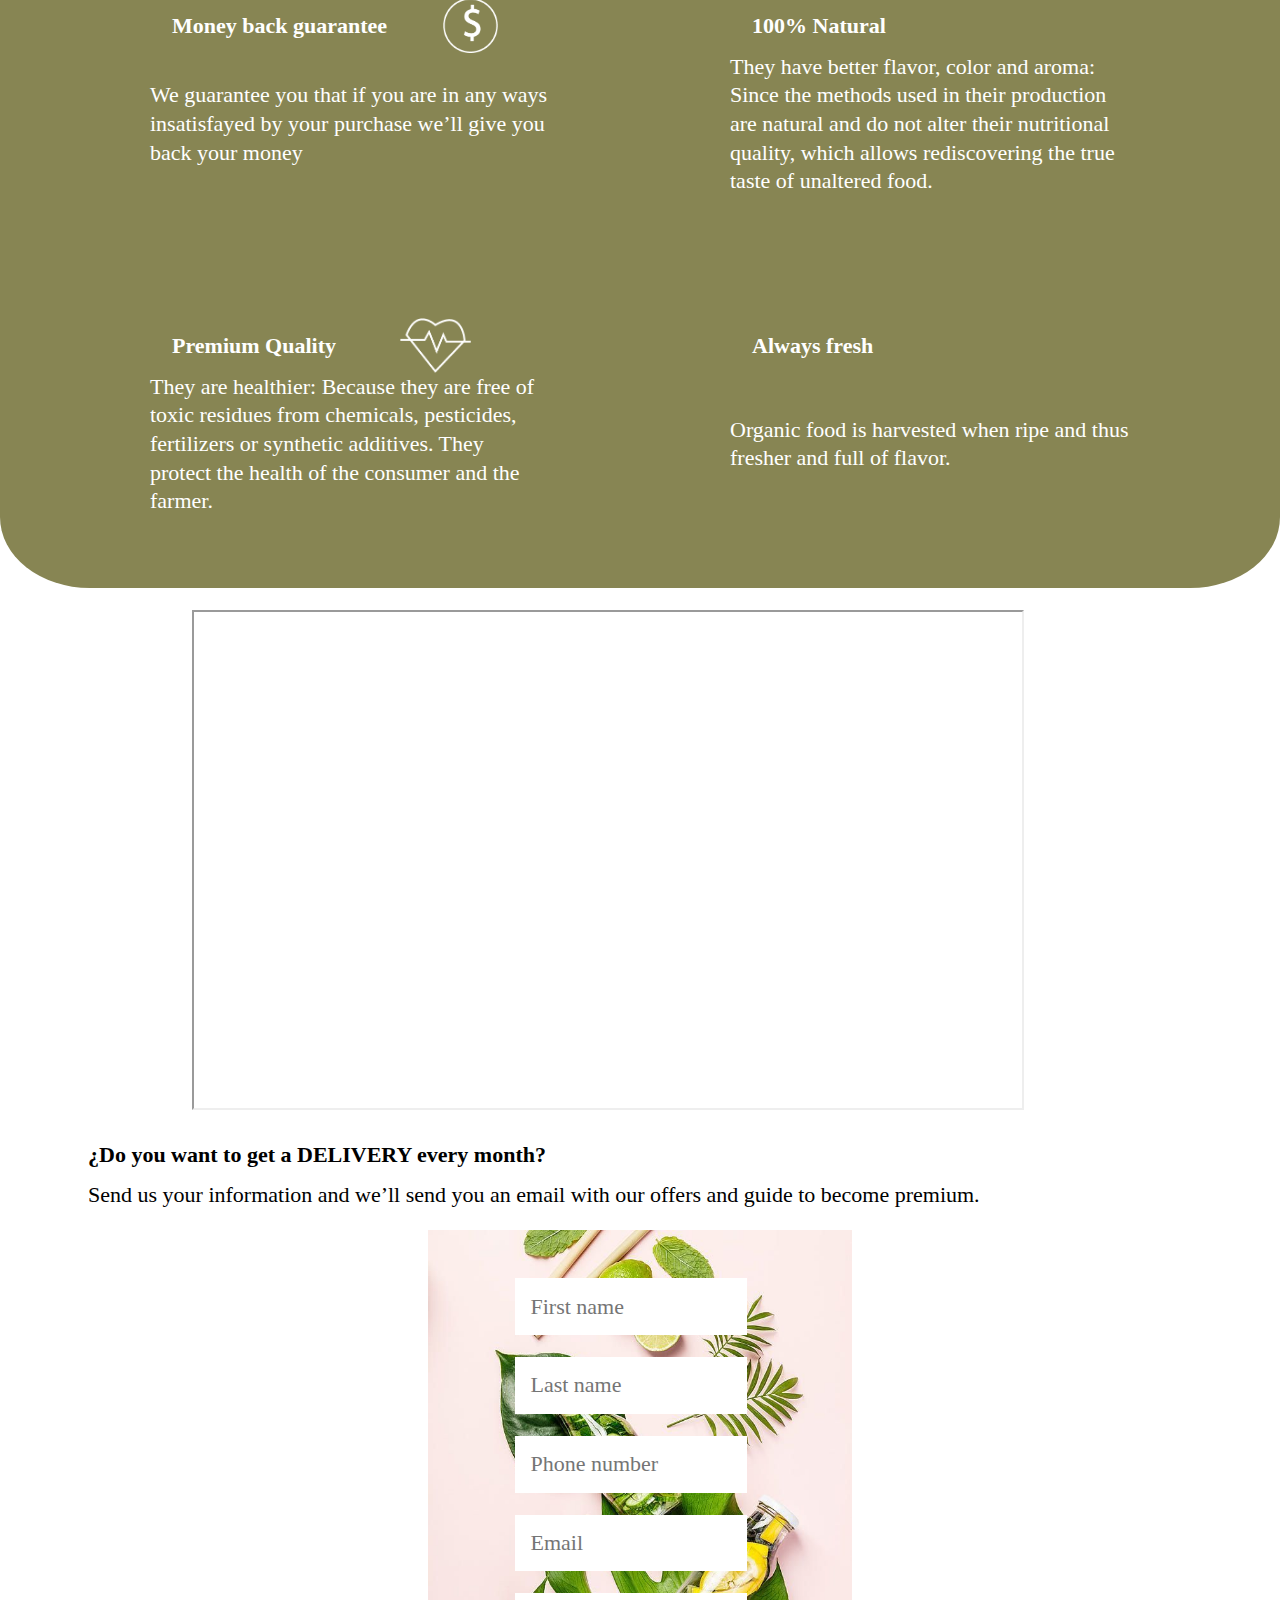
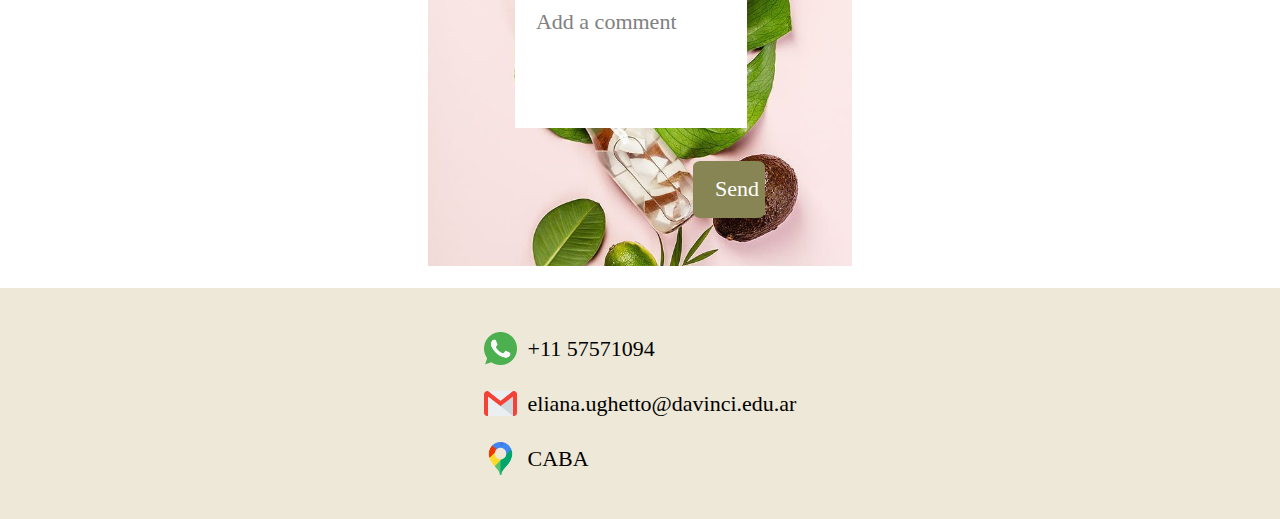
==== commit be95d406: "Finish css" ====
--- a/index.html
+++ b/index.html
@@ -12,7 +12,7 @@
       <ul class="nav-items">
         <li><a href="#" class="nav-item">Home</a></li>
         <li><a href="store.html" class="nav-item">Store</a></li>
-        <li><a href="#" class="nav-item">About us</a></li>
+        <li><a href="#form-section" class="nav-item">About us</a></li>
       </ul>
     </nav>
     <h1>ORGANIC</h1>
@@ -70,49 +70,50 @@
     </div>
     <div id="green-box" class="green-box">
       <h2>Why buy organic food?</h2>
-      <div class="active">
-        <h3>Super healthy</h3>
+      <div class="flexbox">
+      <div class="active column">
+        <h3 class="background healthy-icon">Super healthy</h3>
         <p>
           We work day by day so that you can lead your healthy life in a simple
           way, according to your eating style and your pocket.
         </p>
       </div>
-      <div>
-        <h3>Free Shipping</h3>
+      <div class="column">
+        <h3 class="background shipping-icon">Free Shipping</h3>
         <p>Pick up in our market. Shipping scheduled to suit you.</p>
       </div>
-      <div>
-        <h3>Money back guarantee</h3>
+      <div class="column">
+        <h3 class="background garantee-icon">Money back guarantee</h3>
         <p>
           We guarantee you that if you are in any ways insatisfayed by your
           purchase we’ll give you back your money
         </p>
       </div>
-      <div>
-        <h3>100% Natural</h3>
+      <div class="column">
+        <h3 class="background natural-icon">100% Natural</h3>
         <p>
           They have better flavor, color and aroma: Since the methods used in
           their production are natural and do not alter their nutritional
           quality, which allows rediscovering the true taste of unaltered food.
         </p>
       </div>
-      <div>
-        <h3>Premium Quality</h3>
+      <div class="column">
+        <h3 class="background quality-icon">Premium Quality</h3>
         <p>
           They are healthier: Because they are free of toxic residues from
           chemicals, pesticides, fertilizers or synthetic additives. They
           protect the health of the consumer and the farmer.
         </p>
       </div>
-      <div>
-        <h3>Always fresh</h3>
+      <div class="column">
+        <h3 class="background fresh-icon">Always fresh</h3>
         <p>
           Organic food is harvested when ripe and thus fresher and full of
           flavor.
         </p>
       </div>
     </div>
-    <!-- Added a comment -->
+    </div>
     <div>
       <iframe
         src="https://www.youtube.com/embed/UnuP4vrLvc4"
@@ -121,7 +122,7 @@
         allowfullscreen
       class="video"></iframe>
     </div>
-    <div class="form-section">
+    <div id="form-section" class="form-section">
       <h3>¿Do you want to get a DELIVERY every month?</h3>
       <p>
         Send us your information and we’ll send you an email with our offers and
@@ -129,10 +130,10 @@
       </p>
       <div>
         <form action="">
-          <input type="text" value="First name" name="first-name" />
-          <input type="text" value="Last name" name="last-name" />
-          <input type="number" value="Phone number" name="phone-number" />
-          <input type="email" value="email" name="email" />
+          <input type="text" placeholder="First name" name="first-name" />
+          <input type="text" placeholder="Last name" name="last-name" />
+          <input type="number" placeholder="Phone number" name="phone-number" />
+          <input type="email" placeholder="Email" name="email" />
           <textarea name="extra-comment" rows="4">
  Add a comment</textarea
           >
--- a/index.css
+++ b/index.css
@@ -1,5 +1,5 @@
 * {
-  margin: 0;
+  margin: auto;
   padding: 0;
   font-family: "Lucida Grande";
   font-size: 16px;
@@ -142,12 +142,16 @@
 .form-section form {
   width: 100%;
   margin-top: 1em;
-  padding: 2em;
+  padding: 1.7em;
   background-image: url("/images/form-background-pc.jpeg");
   background-repeat: no-repeat;
   background-position: center;
-  background-size: contain;
-}
+  background-size: cover;
+  display: flex;
+  justify-content: space-between;
+  flex-direction: column;
+}
+
 .form-section h3 {
   margin-bottom: 0.5em;
 }
@@ -155,20 +159,23 @@
 .form-section input,
 textarea {
   margin: 0.5em -1em;
-  padding: 3%;
+  padding: 0.7em;
   color: grey;
   border: none;
   background-color: white;
+  resize: none;
+  flex-grow: 1;
+  display: flex;
+  flex-direction: column;
 }
 
 .form-section input:last-child {
   background-color: #878553;
   color: white;
   border-radius: 10%;
+  margin-top: 1em;
   padding: 0.7em 1em;
-  position: relative;
-  right: 0;
-  left: 76%;
+  align-self: flex-end;
 }
 
 footer {
@@ -209,3 +216,361 @@
   background-size: contain;
   padding-left: 2em;
 }
+
+@media screen and (min-width: 576px) and (max-width: 767px) {
+  .navbar {
+    height: 50px;
+  }
+
+  .green-box {
+    padding: 3em 2em;
+    line-height: 1.3rem;
+    background-color: #878553;
+    color: white;
+    border-radius: 11%;
+  }
+
+  .green-box div h3 {
+    background-size: contain;
+    padding: 1em;
+    background-position: 35%;
+  }
+
+  .video {
+    height: 300px;
+  }
+
+  .form-section form {
+    background-size: contain;
+  }
+
+  .form-section input,
+  textarea {
+    position: relative;
+    left: 25%;
+    width: 55%;
+  }
+
+  .form-section input:last-child {
+    left: -132px;
+    top: 1em;
+    width: 14%;
+  }
+
+  footer {
+    display: flex;
+    flex-direction: column;
+    align-items: center;
+  }
+}
+
+@media screen and (min-width: 768px) and (max-width: 991px) {
+  .green-box {
+    padding: 3em 3em;
+  }
+
+  .banner-img {
+    padding: 120px;
+  }
+
+  .green-box div h3 {
+    background-position: 25%;
+  }
+
+  .form-section form {
+    background-size: contain;
+  }
+
+  .form-section input,
+  textarea {
+    position: relative;
+    left: 32%;
+    width: 41%;
+  }
+
+  .form-section input:last-child {
+    left: -32%;
+    width: 10%;
+  }
+
+  .video {
+    height: 250px;
+  }
+
+  footer {
+    display: flex;
+    flex-direction: column;
+    align-items: center;
+  }
+}
+
+@media screen and (min-width: 992px) {
+  * {
+    font-size: 22px;
+  }
+
+  .navbar {
+    flex-direction: row;
+    height: 60px;
+  }
+
+  .navbar .burger {
+    background-image: none;
+  }
+
+  .navbar .nav-items {
+    display: inline-block;
+    height: 0;
+    width: 80%;
+    padding: 0;
+  }
+
+  .nav-items li {
+    display: inline-block;
+    padding: 0 20px;
+  }
+
+  .semi-circle {
+    width: 100%;
+    height: 100%;
+    border-radius: 0 0 70% 70%;
+    background-color: #bfdebf;
+    padding: 1px;
+  }
+}
+
+@media screen and (min-width: 992px) and (max-width: 1023px) {
+  .semi-circle {
+    padding: 4px;
+  }
+
+  .banner-img {
+    background-image: url("/images/banner-img-tablet.png");
+    padding: 165px;
+  }
+
+  .green-box {
+    padding: 3em 3em;
+  }
+
+  .green-box div h3 {
+    background-position: 25%;
+  }
+
+  .green-box div {
+    display: none;
+  }
+
+  .green-box div:nth-child(3) {
+    display: block;
+    margin-bottom: 0.5em;
+  }
+
+  .green-box div:nth-child(3) h3 {
+    background-image: url("/images/shipping-icon.png");
+    background-repeat: no-repeat;
+    background-position: 18%;
+    background-size: contain;
+    margin: 1em 0 0;
+    padding: 0.5em 0;
+  }
+
+  .green-box div h3 {
+    background-image: url("/images/super-healthy-icon.png");
+    background-repeat: no-repeat;
+    background-position: 18%;
+    background-size: 48px;
+    margin: 0.5em 0 0;
+    padding: 0.7em 0;
+  }
+
+  .video {
+    height: 400px;
+  }
+
+  .form-section form {
+    background-size: contain;
+  }
+
+  .form-section input,
+  textarea {
+    position: relative;
+    left: 33%;
+    width: 38%;
+  }
+
+  .form-section input:last-child {
+    position: relative;
+    left: -34%;
+    width: 10%;
+  }
+
+  footer {
+    display: flex;
+    flex-direction: column;
+    align-items: center;
+  }
+}
+
+@media screen and (min-width: 1024px) and (max-width: 1279px) {
+  .navbar {
+    background-size: 60px;
+  }
+
+  .banner-img {
+    padding: 120px;
+  }
+
+  .green-box {
+    border-radius: 7%;
+  }
+
+  .green-box h2 {
+    margin-top: 0.5em;
+  }
+
+  .green-box div h3 {
+    background-position: 17%;
+  }
+
+  .video {
+    height: 400px;
+  }
+
+  .form-section input,
+  textarea {
+    position: relative;
+    left: 33%;
+    width: 38%;
+  }
+
+  .form-section input:last-child {
+    position: relative;
+    left: -34%;
+    width: 10%;
+  }
+
+  .form-section form {
+    background-size: contain;
+  }
+
+  footer {
+    display: flex;
+    flex-direction: column;
+    align-items: center;
+  }
+}
+
+@media screen and (min-width: 1280px) {
+  .navbar {
+    background-size: 65px;
+  }
+
+  .banner-img {
+    padding: 170px;
+  }
+
+  .organic-description {
+    padding: 0 40px;
+    margin: 2em 4em;
+  }
+
+  .green-box {
+    display: block;
+    border-radius: 7%;
+    padding: 1em 40px;
+  }
+
+  .green-box h2 {
+    margin-top: 0.5em;
+    font-size: 24px;
+  }
+
+  .green-box .flexbox {
+    display: flex;
+    justify-content: space-between;
+  }
+
+  .green-box div {
+    display: flex;
+    flex-wrap: wrap;
+    justify-content: space-between;
+    max-width: 1000px;
+  }
+
+  .green-box div.column {
+    display: flex;
+    flex-direction: column;
+    width: 400px;
+    margin: 50px 10px;
+  }
+
+  .green-box .background {
+    background-position: 55%;
+    background-size: contain;
+    background-repeat: no-repeat;
+    margin: 1em 1em 0;
+    padding: 0.5em 0;
+  }
+
+  .green-box .healthy-icon {
+    background-image: url("/images/super-healthy-icon.png");
+  }
+
+  .green-box .shipping-icon {
+    background-image: url("/images/shipping-icon.png");
+  }
+
+  .green-box .background.garantee-icon {
+    background-image: url("/images/garantee-icon.png");
+    background-position: 90%;
+  }
+
+  .green-box .quality-icon {
+    background-image: url("/images/quality-icon.png");
+    background-position: 80%;
+  }
+
+  .green-box .natural-icon {
+    background-image: url("/images/natural-icon.png");
+  }
+
+  .green-box .fresh-icon {
+    background-image: url("/images/fresh-icon.png");
+  }
+
+  .video {
+    margin: auto;
+    height: 500px;
+    width: 65%;
+    position: relative;
+    left: 15%;
+  }
+
+  .form-section {
+    margin: 1em 4em;
+  }
+
+  .form-section form {
+    background-size: contain;
+  }
+
+  .form-section input,
+  textarea {
+    position: relative;
+    left: 40%;
+    max-width: 22.5%;
+  }
+
+  .form-section input:last-child {
+    position: relative;
+    left: -40%;
+    max-width: 7%;
+  }
+
+  footer {
+    display: flex;
+    flex-direction: column;
+    align-items: center;
+  }
+}
